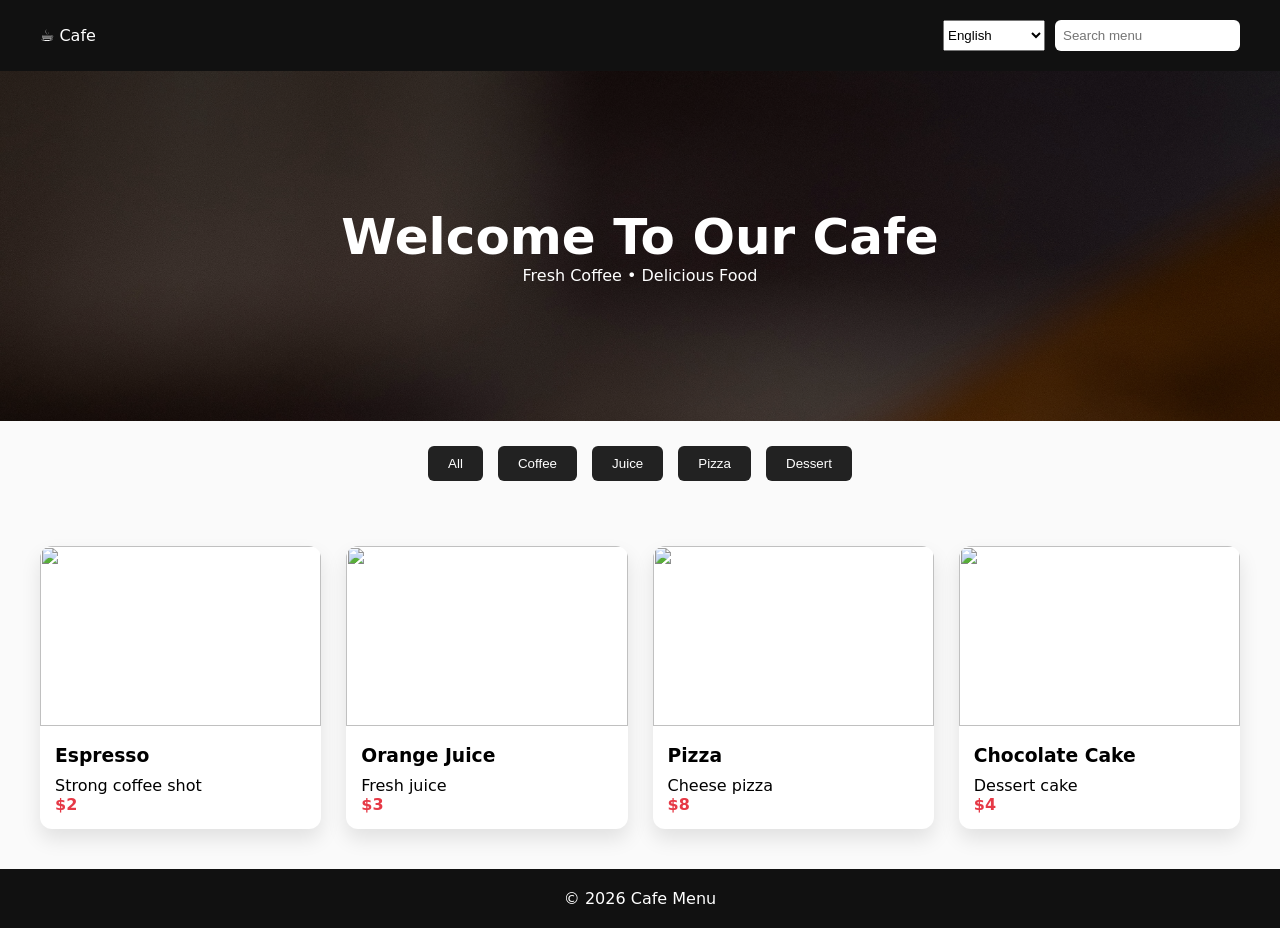
==== index.html @ eb050781 "Add files via upload" ====
<!DOCTYPE html>
<html lang="en">

<head>

    <meta charset="UTF-8">
    <meta name="viewport" content="width=device-width,initial-scale=1.0">

    <title>Cafe Menu</title>

    <link rel="stylesheet" href="css/style.css">

</head>

<body>

    <header>

        <div class="logo">☕ Cafe</div>

        <div class="controls">

            <select id="language">
                <option value="en">English</option>
                <option value="am">አማርኛ</option>
                <option value="om">Afaan Oromo</option>
            </select>

            <input id="search" placeholder="Search menu">

        </div>

    </header>

    <section class="hero">

        <h1 id="title">Welcome To Our Cafe</h1>
        <p id="subtitle">Fresh Coffee • Delicious Food</p>

    </section>

    <section class="filters">

        <button onclick="filterMenu('all')">All</button>
        <button onclick="filterMenu('coffee')">Coffee</button>
        <button onclick="filterMenu('juice')">Juice</button>
        <button onclick="filterMenu('pizza')">Pizza</button>
        <button onclick="filterMenu('dessert')">Dessert</button>

    </section>

    <section id="menuContainer" class="menu-grid"></section>

    <footer>

        <p>© 2026 Cafe Menu</p>

    </footer>

    <script src="js/app.js"></script>

</body>

</html>
---- css/style.css ----
* {
    margin: 0;
    padding: 0;
    box-sizing: border-box;
}

body {

    font-family: system-ui;
    background: #fafafa;

}

header {

    display: flex;
    justify-content: space-between;
    align-items: center;
    padding: 20px 40px;
    background: #111;
    color: white;

}

.controls {

    display: flex;
    gap: 10px;

}

input {

    padding: 8px;
    border-radius: 6px;
    border: none;

}

.hero {

    height: 350px;

    background: linear-gradient(rgba(0, 0, 0, 0.4), rgba(0, 0, 0, 0.4)),
        url("../images/placeholder.jpg");

    background-size: cover;

    display: flex;
    flex-direction: column;
    justify-content: center;
    align-items: center;

    color: white;

    text-align: center;

}

.hero h1 {

    font-size: 50px;
    animation: fadeIn 2s;

}

.filters {

    text-align: center;
    padding: 20px;

}

.filters button {

    padding: 10px 20px;
    margin: 5px;
    border: none;
    background: #222;
    color: white;
    cursor: pointer;
    border-radius: 6px;

}

.filters button:hover {

    background: #e63946;

}

.menu-grid {

    display: grid;
    grid-template-columns: repeat(auto-fit, minmax(250px, 1fr));
    gap: 25px;
    padding: 40px;

}

.card {

    background: white;
    border-radius: 12px;
    overflow: hidden;
    box-shadow: 0 10px 20px rgba(0, 0, 0, 0.1);
    transition: 0.3s;

}

.card:hover {

    transform: translateY(-10px);

}

.card img {

    width: 100%;
    height: 180px;
    object-fit: cover;

}

.card-content {

    padding: 15px;

}

.card h3 {

    margin-bottom: 10px;

}

.price {

    color: #e63946;
    font-weight: bold;

}

footer {

    background: #111;
    color: white;
    text-align: center;
    padding: 20px;

}

@keyframes fadeIn {

    from {
        opacity: 0;
        transform: translateY(-20px)
    }

    to {
        opacity: 1
    }

}
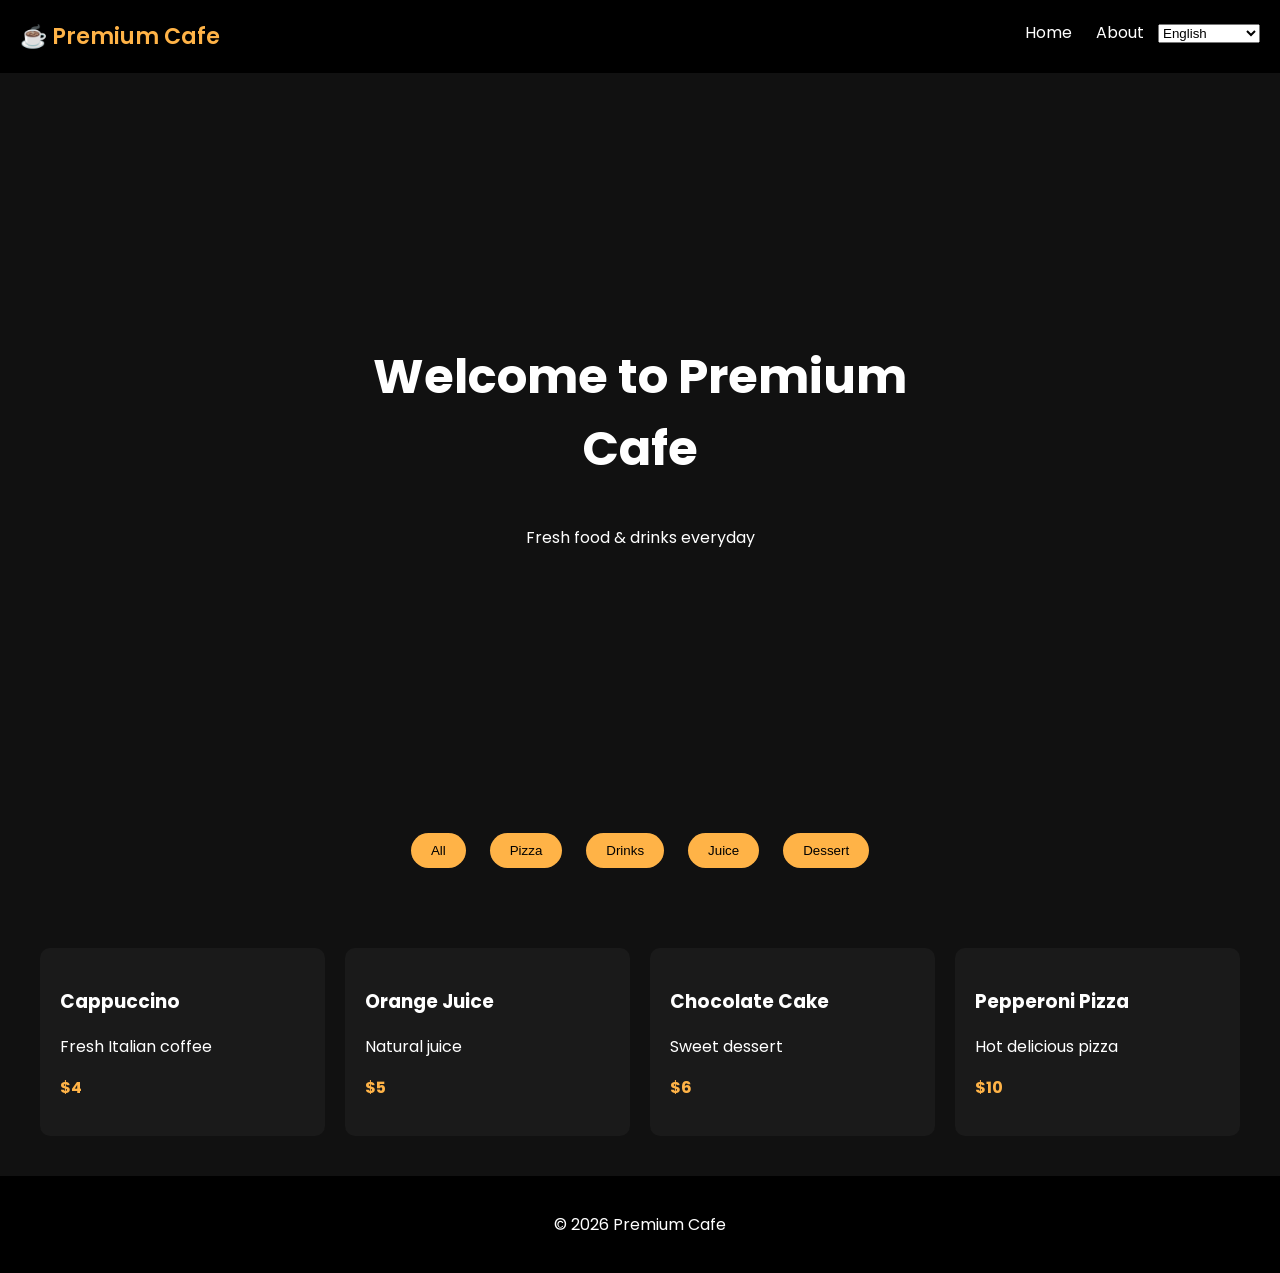
==== commit 9f87df40: "Add files via upload" ====
--- a/index.html
+++ b/index.html
@@ -4,11 +4,13 @@
 <head>
 
     <meta charset="UTF-8">
-    <meta name="viewport" content="width=device-width,initial-scale=1.0">
+    <meta name="viewport" content="width=device-width, initial-scale=1.0">
 
-    <title>Cafe Menu</title>
+    <title>Premium Cafe Menu</title>
 
-    <link rel="stylesheet" href="css/style.css">
+    <link rel="stylesheet" href="style.css">
+
+    <link href="https://fonts.googleapis.com/css2?family=Poppins:wght@300;400;600&display=swap" rel="stylesheet">
 
 </head>
 
@@ -16,48 +18,60 @@
 
     <header>
 
-        <div class="logo">☕ Cafe</div>
+        <div class="logo">☕ Premium Cafe</div>
 
-        <div class="controls">
+        <nav>
 
-            <select id="language">
+            <a href="index.html" data-i18n="home">Home</a>
+            <a href="about.html" data-i18n="about">About</a>
+
+            <select id="languageSwitcher">
                 <option value="en">English</option>
                 <option value="am">አማርኛ</option>
-                <option value="om">Afaan Oromo</option>
+                <option value="or">Afaan Oromo</option>
             </select>
 
-            <input id="search" placeholder="Search menu">
-
-        </div>
+        </nav>
 
     </header>
 
+
     <section class="hero">
 
-        <h1 id="title">Welcome To Our Cafe</h1>
-        <p id="subtitle">Fresh Coffee • Delicious Food</p>
+        <video autoplay muted loop class="hero-video">
+            <source src="video/cafe.mp4" type="video/mp4">
+        </video>
+
+        <div class="hero-content">
+            <h1 data-i18n="heroTitle">Welcome to Premium Cafe</h1>
+            <p data-i18n="heroSubtitle">Fresh food & drinks everyday</p>
+        </div>
 
     </section>
+
 
     <section class="filters">
 
         <button onclick="filterMenu('all')">All</button>
-        <button onclick="filterMenu('coffee')">Coffee</button>
+        <button onclick="filterMenu('pizza')">Pizza</button>
+        <button onclick="filterMenu('drinks')">Drinks</button>
         <button onclick="filterMenu('juice')">Juice</button>
-        <button onclick="filterMenu('pizza')">Pizza</button>
         <button onclick="filterMenu('dessert')">Dessert</button>
 
     </section>
 
-    <section id="menuContainer" class="menu-grid"></section>
+
+    <section id="menuContainer" class="menu-container"></section>
+
 
     <footer>
 
-        <p>© 2026 Cafe Menu</p>
+        <p>© 2026 Premium Cafe</p>
 
     </footer>
 
-    <script src="js/app.js"></script>
+    <script src="translations.js"></script>
+    <script src="script.js"></script>
 
 </body>
 
--- a/style.css
+++ b/style.css
@@ -0,0 +1,97 @@
+body {
+    font-family: Poppins;
+    margin: 0;
+    background: #111;
+    color: white;
+}
+
+header {
+    display: flex;
+    justify-content: space-between;
+    padding: 20px;
+    background: #000;
+    position: sticky;
+    top: 0;
+    z-index: 10;
+}
+
+.logo {
+    font-size: 22px;
+    font-weight: 600;
+    color: #ffb347;
+}
+
+nav a {
+    color: white;
+    margin: 0 10px;
+    text-decoration: none;
+}
+
+.hero {
+    height: 80vh;
+    position: relative;
+    overflow: hidden;
+}
+
+.hero-video {
+    position: absolute;
+    width: 100%;
+    height: 100%;
+    object-fit: cover;
+}
+
+.hero-content {
+    position: absolute;
+    top: 50%;
+    left: 50%;
+    transform: translate(-50%, -50%);
+    text-align: center;
+}
+
+.hero-content h1 {
+    font-size: 48px;
+}
+
+.filters {
+    text-align: center;
+    padding: 30px;
+}
+
+.filters button {
+    margin: 10px;
+    padding: 10px 20px;
+    border: none;
+    background: #ffb347;
+    cursor: pointer;
+    border-radius: 20px;
+}
+
+.menu-container {
+    display: grid;
+    grid-template-columns: repeat(auto-fit, minmax(250px, 1fr));
+    gap: 20px;
+    padding: 40px;
+}
+
+.menu-item {
+    background: #1a1a1a;
+    padding: 20px;
+    border-radius: 10px;
+    transition: .3s;
+}
+
+.menu-item:hover {
+    transform: scale(1.05);
+    box-shadow: 0 0 20px rgba(255, 179, 71, 0.5);
+}
+
+.price {
+    color: #ffb347;
+    font-weight: bold;
+}
+
+footer {
+    text-align: center;
+    padding: 20px;
+    background: #000;
+}
